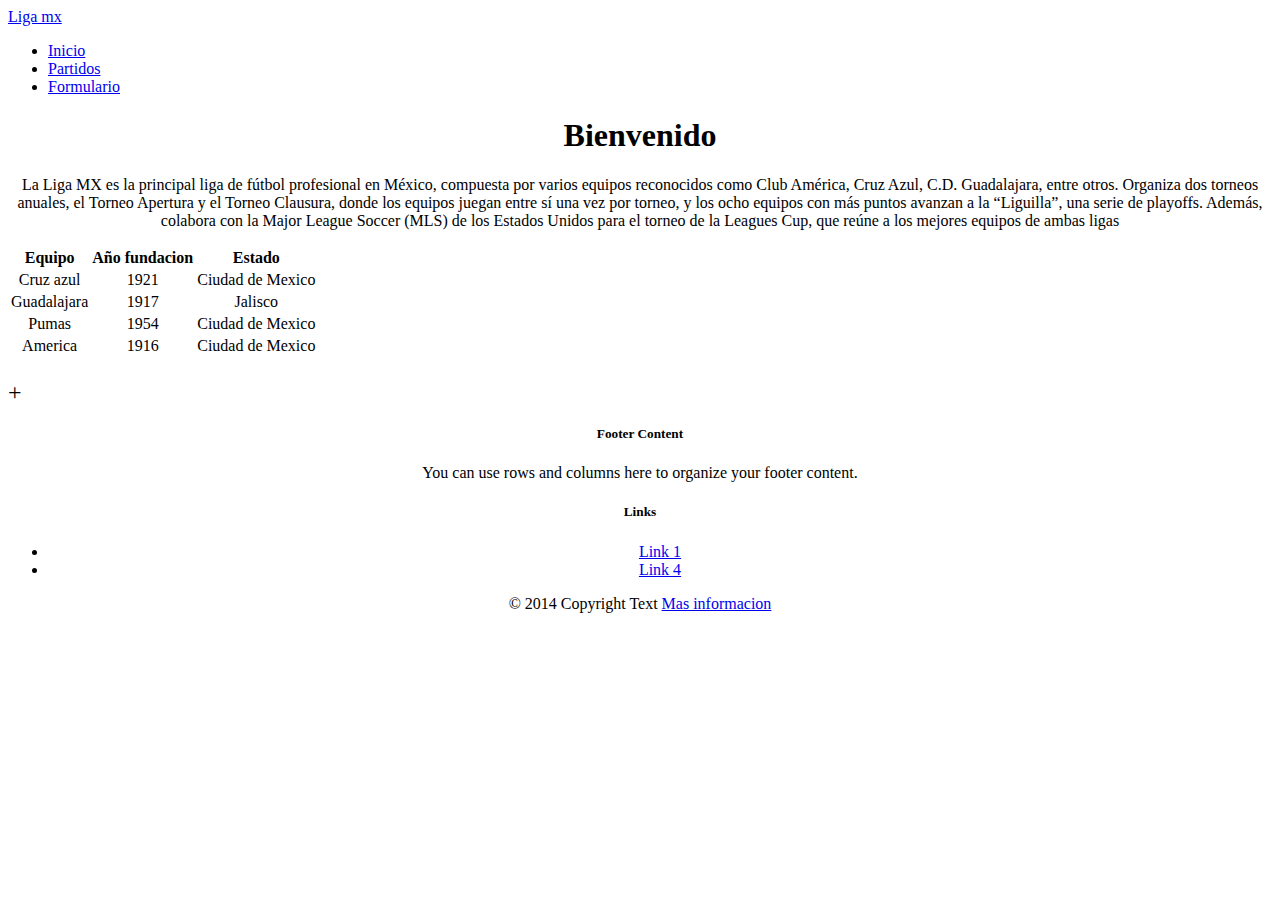
==== index.html @ eaaaf104 "Add files via upload" ====
<!DOCTYPE html>
<html lang="en">

<head>
  <meta charset="UTF-8">
  <meta name="viewport" content="width=device-width, initial-scale=1.0">
  <title>Programacion Web</title>
  <link href="https://fonts.googleapis.com/icon?family=Material+Icons" rel="stylesheet">
  <!--Import materialize.css-->
  <link type="text/css" rel="stylesheet" href="css/materialize.min.css" media="screen,projection" />

  <!--Let browser know website is optimized for mobile-->
  <meta name="viewport" content="width=device-width, initial-scale=1.0" />
  <link rel="stylesheet" href="estilos.css">
</head>

<body>
  <!--JavaScript at end of body for optimized loading-->
  <script type="text/javascript" src="js/materialize.min.js"></script>
  <nav>
    <div class="nav-wrapper">
      <a href="#!" class="brand-logo center">Liga mx</a>
      <ul class="left hide-on-med-and-down">
        <li><a href="sass.html">Inicio</a></li>
        <li><a href="badges.html">Partidos</a></li>
        <li class="active"><a href="collapsible.html">Formulario</a></li>
      </ul>
    </div>
  </nav>
  <h1>Bienvenido</h1>
  <table1>
    <tr>
      <p>La Liga MX es la principal liga de fútbol profesional en México, compuesta por varios equipos reconocidos como Club
        América, Cruz Azul, C.D. Guadalajara, entre otros. Organiza dos torneos anuales, el Torneo Apertura y el Torneo
        Clausura, donde los equipos juegan entre sí una vez por torneo, y los ocho equipos con más puntos avanzan a la
        “Liguilla”, una serie de playoffs. Además, colabora con la Major League Soccer (MLS) de los Estados Unidos para el
        torneo de la Leagues Cup, que reúne a los mejores equipos de ambas ligas</p>
    </tr>
  </table>
  <table>
    <thead>
      <tr>
        <th>Equipo</th>
        <th>Año fundacion</th>
        <th>Estado</th>
      </tr>
    </thead>

    <tbody>
      <tr>
        <td>Cruz azul</td>
        <td>1921</td>
        <td>Ciudad de Mexico</td>
      </tr>
      <tr>
        <td>Guadalajara</td>
        <td>1917</td>
        <td>Jalisco</td>
      </tr>
      <tr>
        <td>Pumas</td>
        <td>1954</td>
        <td>Ciudad de Mexico</td>
      </tr>
      <tr>
        <td>America</td>
        <td>1916</td>
        <td>Ciudad de Mexico</td>
      </tr>
    </tbody>
  </table>
  <br>
  <a class="btn-floating btn-large waves-effect waves-light red"><i class="material-icons"> + </i></a>
  <footer class="page-footer">
    <div class="container">
      <div class="row">
        <div class="col l6 s12">
          <h5 class="white-text">Footer Content</h5>
          <p class="grey-text text-lighten-4">You can use rows and columns here to organize your footer content.</p>
        </div>
        <div class="col l4 offset-l2 s12">
          <h5 class="white-text">Links</h5>
          <ul>
            <li><a class="grey-text text-lighten-3" href="#!">Link 1</a></li>
            <li><a class="grey-text text-lighten-3" href="#!">Link 4</a></li>
          </ul>
        </div>
      </div>
    </div>
    <div class="footer-copyright">
      <div class="container">
        © 2014 Copyright Text
        <a class="grey-text text-lighten-4 right" href="#!">Mas informacion</a>
      </div>
    </div>
  </footer>
</body>

</html>
---- estilos.css ----
h1{
    text-align: center;
}
table1{
    text-align: center;
}
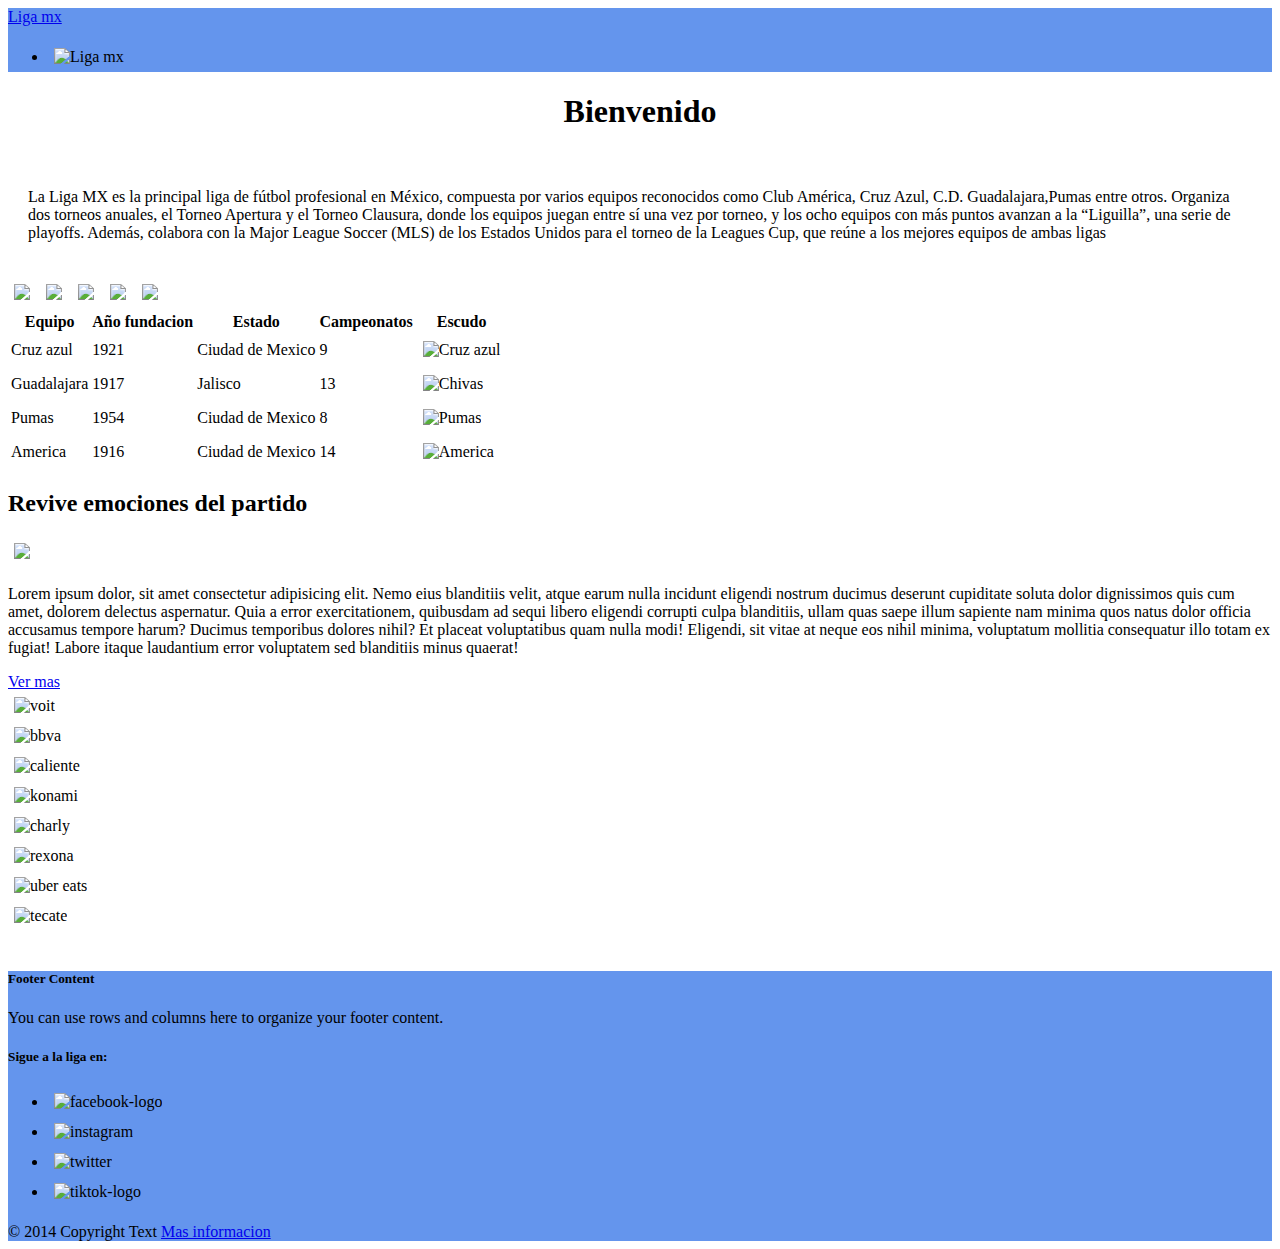
==== commit d7eedb30: "Add files via upload" ====
--- a/index.html
+++ b/index.html
@@ -12,6 +12,7 @@
   <!--Let browser know website is optimized for mobile-->
   <meta name="viewport" content="width=device-width, initial-scale=1.0" />
   <link rel="stylesheet" href="estilos.css">
+  <link rel="stylesheet" href="liga.js">
 </head>
 
 <body>
@@ -21,57 +22,127 @@
     <div class="nav-wrapper">
       <a href="#!" class="brand-logo center">Liga mx</a>
       <ul class="left hide-on-med-and-down">
-        <li><a href="sass.html">Inicio</a></li>
-        <li><a href="badges.html">Partidos</a></li>
-        <li class="active"><a href="collapsible.html">Formulario</a></li>
+        <li><img src="https://upload.wikimedia.org/wikipedia/en/thumb/8/8f/Liga_MX.svg/1280px-Liga_MX.svg.png"
+            alt="Liga mx" width="100px"></a></li>
       </ul>
     </div>
   </nav>
-  <h1>Bienvenido</h1>
-  <table1>
-    <tr>
-      <p>La Liga MX es la principal liga de fútbol profesional en México, compuesta por varios equipos reconocidos como Club
-        América, Cruz Azul, C.D. Guadalajara, entre otros. Organiza dos torneos anuales, el Torneo Apertura y el Torneo
+  <div>
+    <h1>Bienvenido</h1>
+  </div>
+  <section>
+    <div class="textoliga">
+      <p>La Liga MX es la principal liga de fútbol profesional en México, compuesta por varios equipos reconocidos como
+        Club
+        América, Cruz Azul, C.D. Guadalajara,Pumas entre otros. Organiza dos torneos anuales, el Torneo Apertura y el
+        Torneo
         Clausura, donde los equipos juegan entre sí una vez por torneo, y los ocho equipos con más puntos avanzan a la
-        “Liguilla”, una serie de playoffs. Además, colabora con la Major League Soccer (MLS) de los Estados Unidos para el
+        “Liguilla”, una serie de playoffs. Además, colabora con la Major League Soccer (MLS) de los Estados Unidos para
+        el
         torneo de la Leagues Cup, que reúne a los mejores equipos de ambas ligas</p>
-    </tr>
-  </table>
-  <table>
+    </div>
+  <section>
+    <div class="carousel">
+      <a class="carousel-item" href="#one!"><img src="https://th.bing.com/th?id=OIF.%2bpMvL51kElWowxsB88bG6w&rs=1&pid=ImgDetMain"></a>
+      <a class="carousel-item" href="#two!"><img src="https://th.bing.com/th/id/OIF.poL5AXnhHr1JZkPPqVJLiw?rs=1&pid=ImgDetMain"></a>
+      <a class="carousel-item" href="#three!"><img src="https://entretodos.com.mx/wp-content/uploads/2021/11/estadio_akron.jpg"></a>
+      <a class="carousel-item" href="#four!"><img src="https://th.bing.com/th/id/OIF.fRF5UsrgCXTUMyIEYJr3fA?rs=1&pid=ImgDetMain"></a>
+      <a class="carousel-item" href="#five!"><img src="https://proyectopuente.com.mx/wp-content/uploads/2023/05/liga-mx-trofeo.jpg"></a>
+    </div>
+  </section>
+  </section>
+  <table class="centered">
     <thead>
       <tr>
         <th>Equipo</th>
         <th>Año fundacion</th>
         <th>Estado</th>
+        <th>Campeonatos</th>
+        <th>Escudo</th>
       </tr>
     </thead>
-
     <tbody>
       <tr>
         <td>Cruz azul</td>
         <td>1921</td>
         <td>Ciudad de Mexico</td>
+        <td>9</td>
+        <td><img src="https://th.bing.com/th/id/OIP.jmp6NRywtiriy1Tr5iONZQAAAA?rs=1&pid=ImgDetMain" alt="Cruz azul"
+            width="5px"></td>
       </tr>
       <tr>
         <td>Guadalajara</td>
         <td>1917</td>
         <td>Jalisco</td>
+        <td>13</td>
+        <td><img src="https://i.pinimg.com/originals/83/d8/8a/83d88a04c4e5c0b7189f9db04ac5fa30.png" alt="Chivas"
+            width="5px"></td>
       </tr>
       <tr>
         <td>Pumas</td>
         <td>1954</td>
         <td>Ciudad de Mexico</td>
+        <td>8</td>
+        <td><img src="https://logodownload.org/wp-content/uploads/2020/06/pumas-unam-logo-1-1.png" alt="Pumas"
+            width="5px"></td>
       </tr>
       <tr>
         <td>America</td>
         <td>1916</td>
         <td>Ciudad de Mexico</td>
+        <td>14</td>
+        <td><img src="https://th.bing.com/th/id/OIP.dUttNoaIo_7HBmzp4xTnVgAAAA?rs=1&pid=ImgDetMain" alt="America"
+            width="5px"></td>
       </tr>
     </tbody>
   </table>
+  <div class="col m12 m12">
+    <h2 class="header">Revive emociones del partido </h2>
+    <div class="card horizontal">
+      <div class="card-image">
+        <img src="https://ovaciones.com/wp-content/uploads/2024/05/PUMAS-PACHUCA.jpg">
+      </div>
+      <div class="card-stacked">
+        <div class="card-content">
+          <p>Lorem ipsum dolor, sit amet consectetur adipisicing elit. Nemo eius blanditiis velit, atque earum nulla
+            incidunt eligendi nostrum ducimus deserunt cupiditate soluta dolor dignissimos quis cum amet, dolorem
+            delectus aspernatur.
+            Quia a error exercitationem, quibusdam ad sequi libero eligendi corrupti culpa blanditiis, ullam quas saepe
+            illum sapiente nam minima quos natus dolor officia accusamus tempore harum? Ducimus temporibus dolores
+            nihil?
+            Et placeat voluptatibus quam nulla modi! Eligendi, sit vitae at neque eos nihil minima, voluptatum mollitia
+            consequatur illo totam ex fugiat! Labore itaque laudantium error voluptatem sed blanditiis minus quaerat!
+          </p>
+        </div>
+        <div class="card-action">
+          <a href="#">Ver mas</a>
+        </div>
+      </div>
+    </div>
+  </div>
+  <div class="row">
+    <div class="col s1"><img src="https://seeklogo.com/images/V/voit-logo-163B658878-seeklogo.com.png" alt="voit"></div>
+    <div class="col s1"><img
+        src="https://th.bing.com/th/id/R.a0aabf8150eedbdcd07fae7b697e8817?rik=ealjkXM%2bfmUXKw&pid=ImgRaw&r=0"
+        alt="bbva"></div>
+    <div class="col s1"><img src="https://codigosapuestas.mx/wp-content/uploads/2020/04/Caliente-Logo.png"
+        alt="caliente"></div>
+    <div class="col s1"><img src="https://th.bing.com/th/id/OIP.aFGqTkd8pRuymk1vPH3MlAHaBm?rs=1&pid=ImgDetMain"
+        alt="konami"></div>
+  </div>
+  <div class="row">
+    <div class="col s1"><img src="https://th.bing.com/th/id/OIP.h9LiRc1bvAJFj5r5CY6ciAHaHa?rs=1&pid=ImgDetMain"
+        alt="charly"></div>
+    <div class="col s1"><img src="https://logos-world.net/wp-content/uploads/2020/11/Rexona-Logo-2015-present.jpg"
+        alt="rexona"></div>
+    <div class="col s1"><img
+        src="https://th.bing.com/th/id/R.4f02466184cb602ddbfb823deb926905?rik=GWve4xVTsRZslA&pid=ImgRaw&r=0"
+        alt="uber eats"></div>
+    <div class="col s1"><img src="https://cstoredecisions.com/wp-content/uploads/2018/04/TECATE-LOGO-FULL2567413.jpg"
+        alt="tecate"></div>
+  </div>
   <br>
-  <a class="btn-floating btn-large waves-effect waves-light red"><i class="material-icons"> + </i></a>
-  <footer class="page-footer">
+  <footer class="page-footer imgfoot">
     <div class="container">
       <div class="row">
         <div class="col l6 s12">
@@ -79,10 +150,16 @@
           <p class="grey-text text-lighten-4">You can use rows and columns here to organize your footer content.</p>
         </div>
         <div class="col l4 offset-l2 s12">
-          <h5 class="white-text">Links</h5>
+          <h5 class="white-text">Sigue a la liga en:</h5>
           <ul>
-            <li><a class="grey-text text-lighten-3" href="#!">Link 1</a></li>
-            <li><a class="grey-text text-lighten-3" href="#!">Link 4</a></li>
+            <li><img src="https://logodownload.org/wp-content/uploads/2014/09/facebook-logo-1-2.png" alt="facebook-logo"
+                width="10px"></li>
+            <li><img src="https://th.bing.com/th/id/OIP.4yOhxJCs2K0_hNHRpteMmgAAAA?rs=1&pid=ImgDetMain" alt="instagram"
+                width="10px"></li>
+            <li><img src="https://logodownload.org/wp-content/uploads/2014/09/twitter-logo-4.png" alt="twitter"
+                width="10px"></li>
+            <li><img src="https://logodownload.org/wp-content/uploads/2019/08/tiktok-logo-0-1.png" alt="tiktok-logo"
+                width="10px"></li>
           </ul>
         </div>
       </div>
--- a/estilos.css
+++ b/estilos.css
@@ -1,6 +1,21 @@
 h1{
     text-align: center;
 }
-table1{
-    text-align: center;
+img{
+    width: 80px;
+    padding: 6px;
+}
+nav{
+    background-color: cornflowerblue;
+}
+.textoliga{
+    padding: 20px;
+
+}
+.page-footer{
+    background-color: cornflowerblue;
+}
+.cuatrograndes{
+    padding: auto;
+    border-radius: 100px;
 }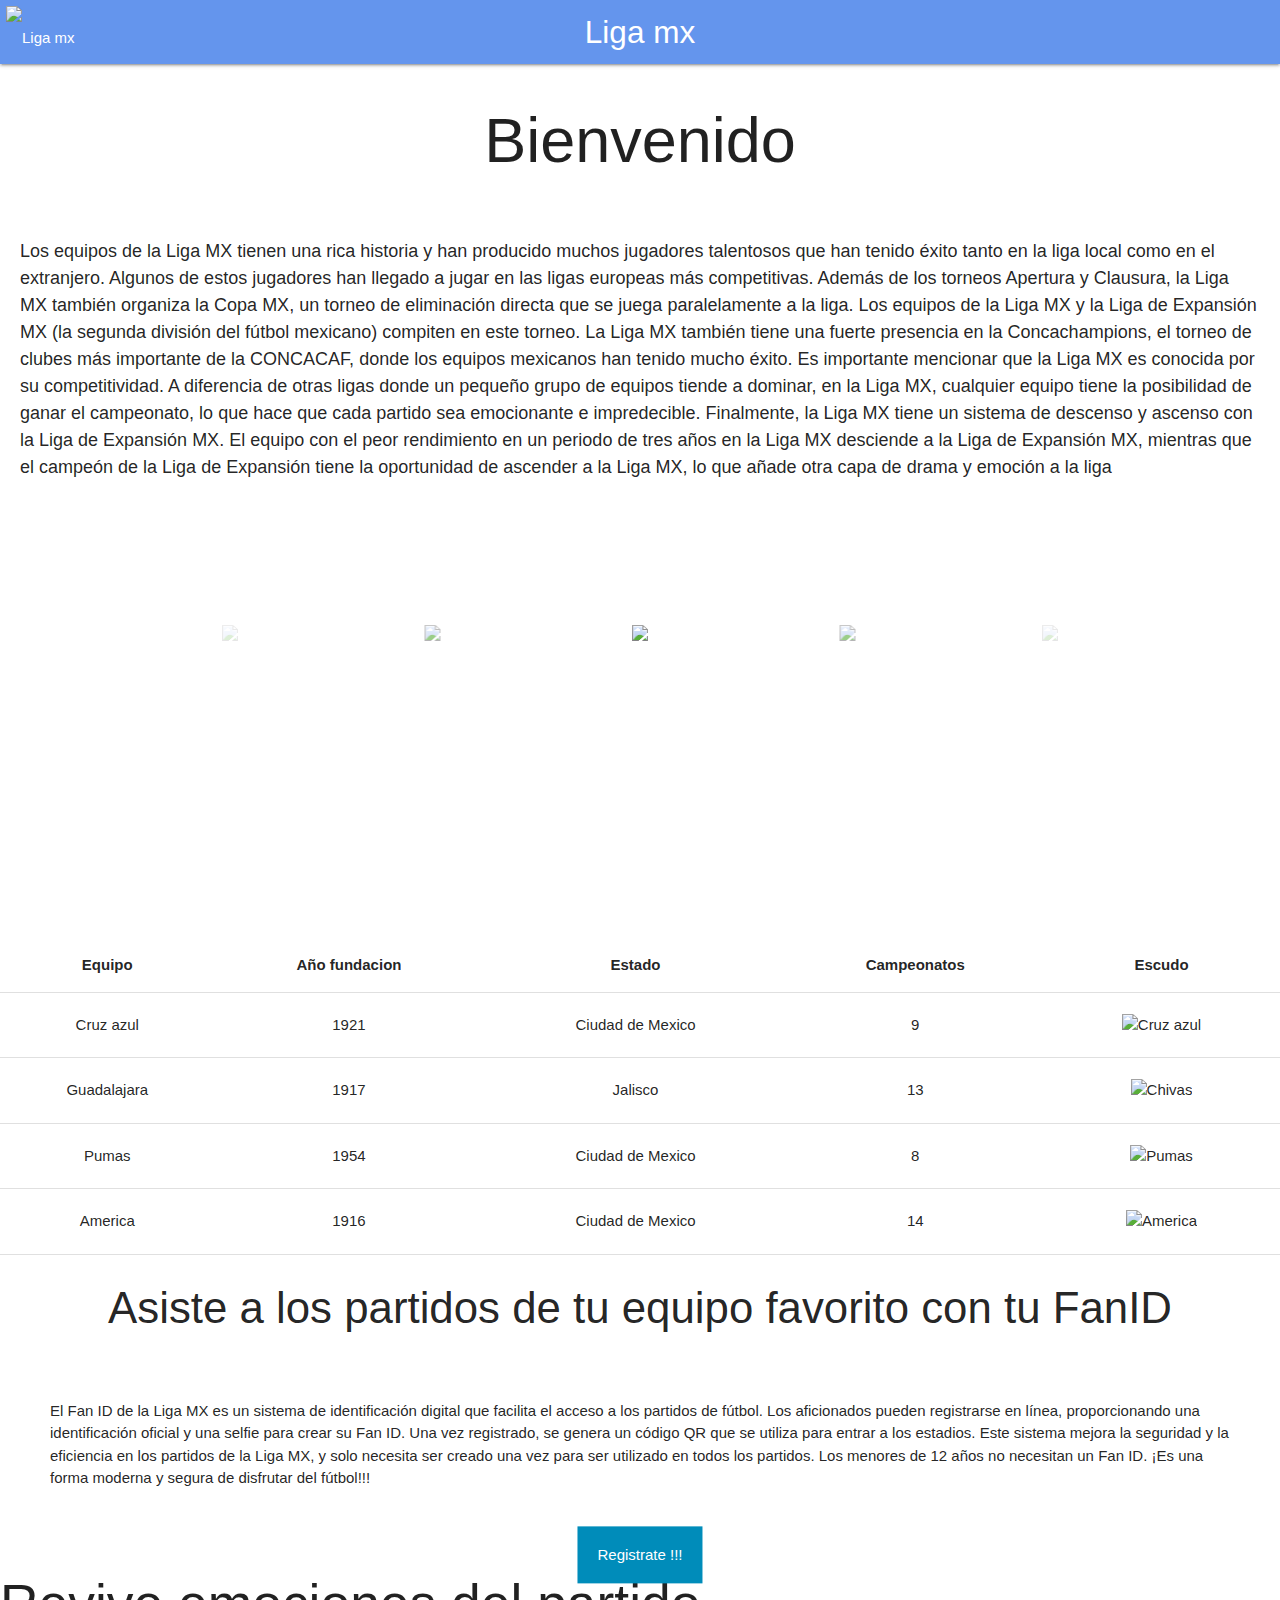
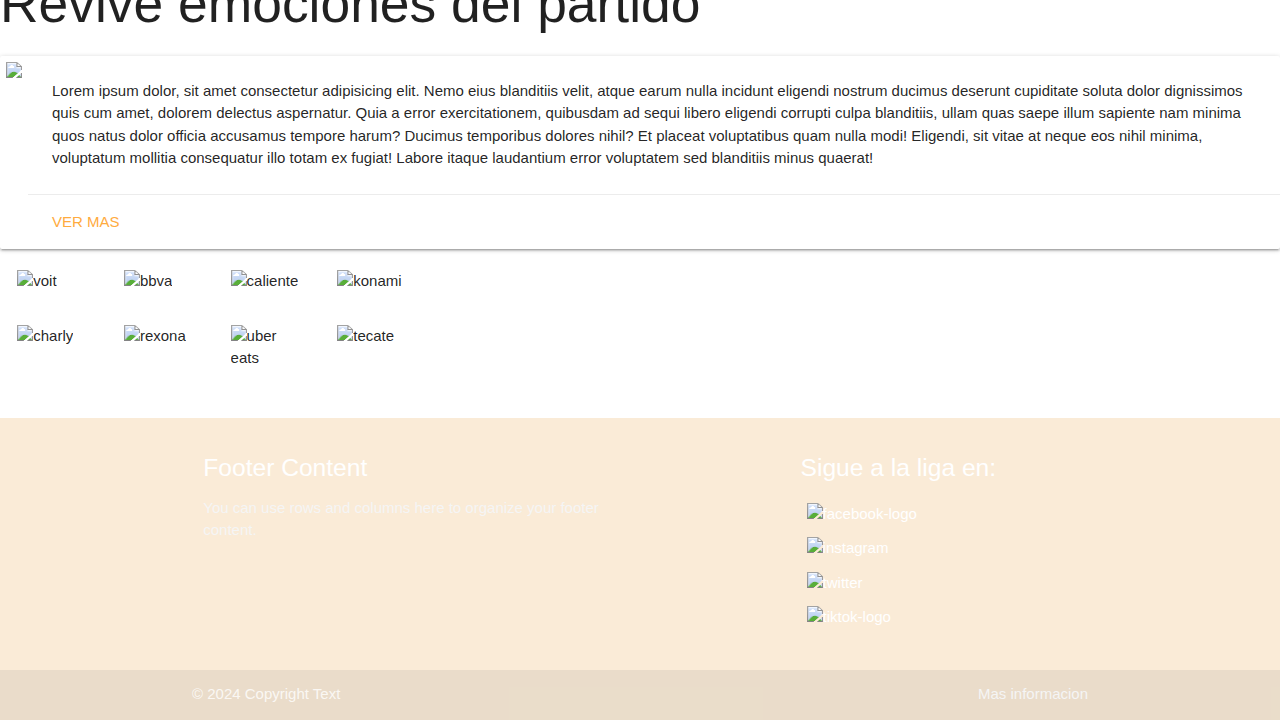
==== commit f7fd94ae: "Add files via upload" ====
--- a/index.html
+++ b/index.html
@@ -8,6 +8,8 @@
   <link href="https://fonts.googleapis.com/icon?family=Material+Icons" rel="stylesheet">
   <!--Import materialize.css-->
   <link type="text/css" rel="stylesheet" href="css/materialize.min.css" media="screen,projection" />
+  <link rel="stylesheet" href="https://cdnjs.cloudflare.com/ajax/libs/materialize/1.0.0/css/materialize.min.css">
+  <link href="https://fonts.googleapis.com/icon?family=Material+Icons" rel="stylesheet">
 
   <!--Let browser know website is optimized for mobile-->
   <meta name="viewport" content="width=device-width, initial-scale=1.0" />
@@ -16,8 +18,10 @@
 </head>
 
 <body>
+  <script src="liga.js"></script>
   <!--JavaScript at end of body for optimized loading-->
   <script type="text/javascript" src="js/materialize.min.js"></script>
+  <script src="https://cdnjs.cloudflare.com/ajax/libs/materialize/1.0.0/js/materialize.min.js"></script>
   <nav>
     <div class="nav-wrapper">
       <a href="#!" class="brand-logo center">Liga mx</a>
@@ -32,25 +36,48 @@
   </div>
   <section>
     <div class="textoliga">
-      <p>La Liga MX es la principal liga de fútbol profesional en México, compuesta por varios equipos reconocidos como
-        Club
-        América, Cruz Azul, C.D. Guadalajara,Pumas entre otros. Organiza dos torneos anuales, el Torneo Apertura y el
-        Torneo
-        Clausura, donde los equipos juegan entre sí una vez por torneo, y los ocho equipos con más puntos avanzan a la
-        “Liguilla”, una serie de playoffs. Además, colabora con la Major League Soccer (MLS) de los Estados Unidos para
-        el
-        torneo de la Leagues Cup, que reúne a los mejores equipos de ambas ligas</p>
-    </div>
-  <section>
-    <div class="carousel">
-      <a class="carousel-item" href="#one!"><img src="https://th.bing.com/th?id=OIF.%2bpMvL51kElWowxsB88bG6w&rs=1&pid=ImgDetMain"></a>
-      <a class="carousel-item" href="#two!"><img src="https://th.bing.com/th/id/OIF.poL5AXnhHr1JZkPPqVJLiw?rs=1&pid=ImgDetMain"></a>
-      <a class="carousel-item" href="#three!"><img src="https://entretodos.com.mx/wp-content/uploads/2021/11/estadio_akron.jpg"></a>
-      <a class="carousel-item" href="#four!"><img src="https://th.bing.com/th/id/OIF.fRF5UsrgCXTUMyIEYJr3fA?rs=1&pid=ImgDetMain"></a>
-      <a class="carousel-item" href="#five!"><img src="https://proyectopuente.com.mx/wp-content/uploads/2023/05/liga-mx-trofeo.jpg"></a>
+      <p>
+        Los equipos de la Liga MX tienen una rica historia y han producido muchos jugadores talentosos que han tenido
+        éxito tanto en la liga local como en el extranjero. Algunos de estos jugadores han llegado a jugar en las ligas
+        europeas más competitivas.
+
+        Además de los torneos Apertura y Clausura, la Liga MX también organiza la Copa MX, un torneo de eliminación
+        directa que se juega paralelamente a la liga. Los equipos de la Liga MX y la Liga de Expansión MX (la segunda
+        división del fútbol mexicano) compiten en este torneo.
+
+        La Liga MX también tiene una fuerte presencia en la Concachampions, el torneo de clubes más importante de la
+        CONCACAF, donde los equipos mexicanos han tenido mucho éxito.
+
+        Es importante mencionar que la Liga MX es conocida por su competitividad. A diferencia de otras ligas donde un
+        pequeño grupo de equipos tiende a dominar, en la Liga MX, cualquier equipo tiene la posibilidad de ganar el
+        campeonato, lo que hace que cada partido sea emocionante e impredecible.
+
+        Finalmente, la Liga MX tiene un sistema de descenso y ascenso con la Liga de Expansión MX. El equipo con el peor
+        rendimiento en un periodo de tres años en la Liga MX desciende a la Liga de Expansión MX, mientras que el
+        campeón de la Liga de Expansión tiene la oportunidad de ascender a la Liga MX, lo que añade otra capa de drama y
+        emoción a la liga</p>
     </div>
   </section>
-  </section>
+  <div class="container">
+    <div class="row">
+      <div class="col s12">
+        <section>
+          <div class="carousel center">
+            <a class="carousel-item" href="#one!"><img
+                src="https://th.bing.com/th?id=OIF.%2bpMvL51kElWowxsB88bG6w&rs=1&pid=ImgDetMain"></a>
+            <a class="carousel-item" href="#two!"><img
+                src="https://th.bing.com/th/id/OIF.poL5AXnhHr1JZkPPqVJLiw?rs=1&pid=ImgDetMain"></a>
+            <a class="carousel-item" href="#three!"><img
+                src="https://entretodos.com.mx/wp-content/uploads/2021/11/estadio_akron.jpg"></a>
+            <a class="carousel-item" href="#four!"><img
+                src="https://th.bing.com/th/id/OIF.fRF5UsrgCXTUMyIEYJr3fA?rs=1&pid=ImgDetMain"></a>
+            <a class="carousel-item" href="#five!"><img
+                src="https://proyectopuente.com.mx/wp-content/uploads/2023/05/liga-mx-trofeo.jpg"></a>
+          </div>
+        </section>
+      </div>
+    </div>
+  </div>
   <table class="centered">
     <thead>
       <tr>
@@ -96,6 +123,14 @@
       </tr>
     </tbody>
   </table>
+  <h3 class="tituloid">Asiste a los partidos de tu equipo favorito con tu FanID</h3>
+  <p class="parraid">El Fan ID de la Liga MX es un sistema de identificación digital que facilita el acceso a los partidos de fútbol.
+    Los aficionados pueden registrarse en línea, proporcionando una identificación oficial y una selfie para crear su
+    Fan ID. Una vez registrado, se genera un código QR que se utiliza para entrar a los estadios. Este sistema mejora la
+    seguridad y la eficiencia en los partidos de la Liga MX, y solo necesita ser creado una vez para ser utilizado en
+    todos los partidos. Los menores de 12 años no necesitan un Fan ID. ¡Es una forma moderna y segura de disfrutar del
+    fútbol!!!</p>
+    <a href="formulario.html"><button>Registrate !!!</button></a>
   <div class="col m12 m12">
     <h2 class="header">Revive emociones del partido </h2>
     <div class="card horizontal">
@@ -166,7 +201,7 @@
     </div>
     <div class="footer-copyright">
       <div class="container">
-        © 2014 Copyright Text
+        © 2024 Copyright Text
         <a class="grey-text text-lighten-4 right" href="#!">Mas informacion</a>
       </div>
     </div>
--- a/estilos.css
+++ b/estilos.css
@@ -10,12 +10,50 @@
 }
 .textoliga{
     padding: 20px;
+    font-size: large;
 
 }
 .page-footer{
-    background-color: cornflowerblue;
+    background-color:antiquewhite;
 }
 .cuatrograndes{
     padding: auto;
     border-radius: 100px;
-}+}
+.carrusel .carrusel-item{
+    display: flex;
+    flex-direction: column;
+    justify-content: center;
+    align-items: center;
+    user-select: none;
+    width: 500px;
+    height: 500px;
+}
+.carrusel img{
+    width: 100%;
+    height: 100%;
+    object-fit: cover;
+    position: absolute;
+    top: 0;
+    left: 0;
+    z-index: -1;
+    border-radius: 15px;
+}
+.tituloid{
+    text-align: center;
+}
+.parraid{
+    padding: 50px;
+
+}
+button{
+    position: absolute;
+    left: 50%;
+    transform: translate(-50%, -50%);
+    padding: 20px 20px;
+    background-color: #008CBA; /* Color del botón */
+    color: white; /* Color del texto */
+    border: none;
+    cursor: pointer;
+    text-decoration: none;
+}
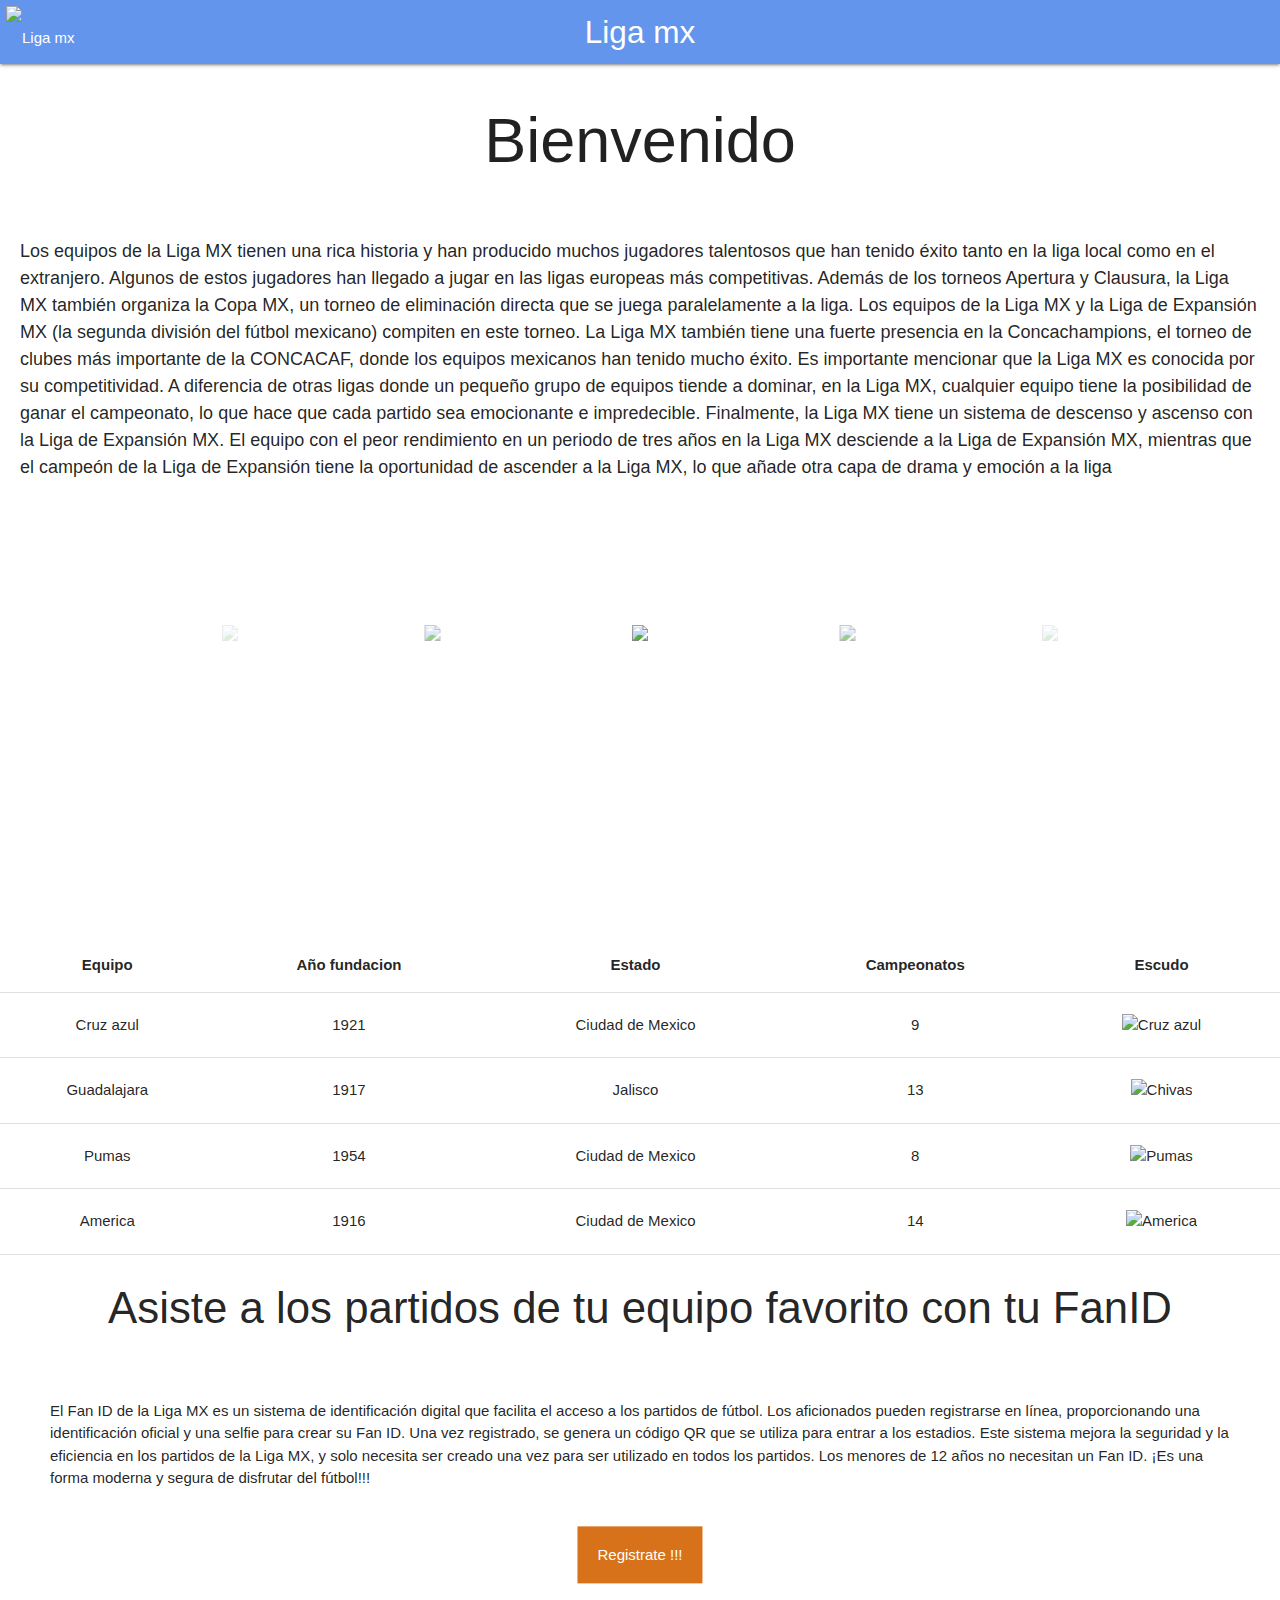
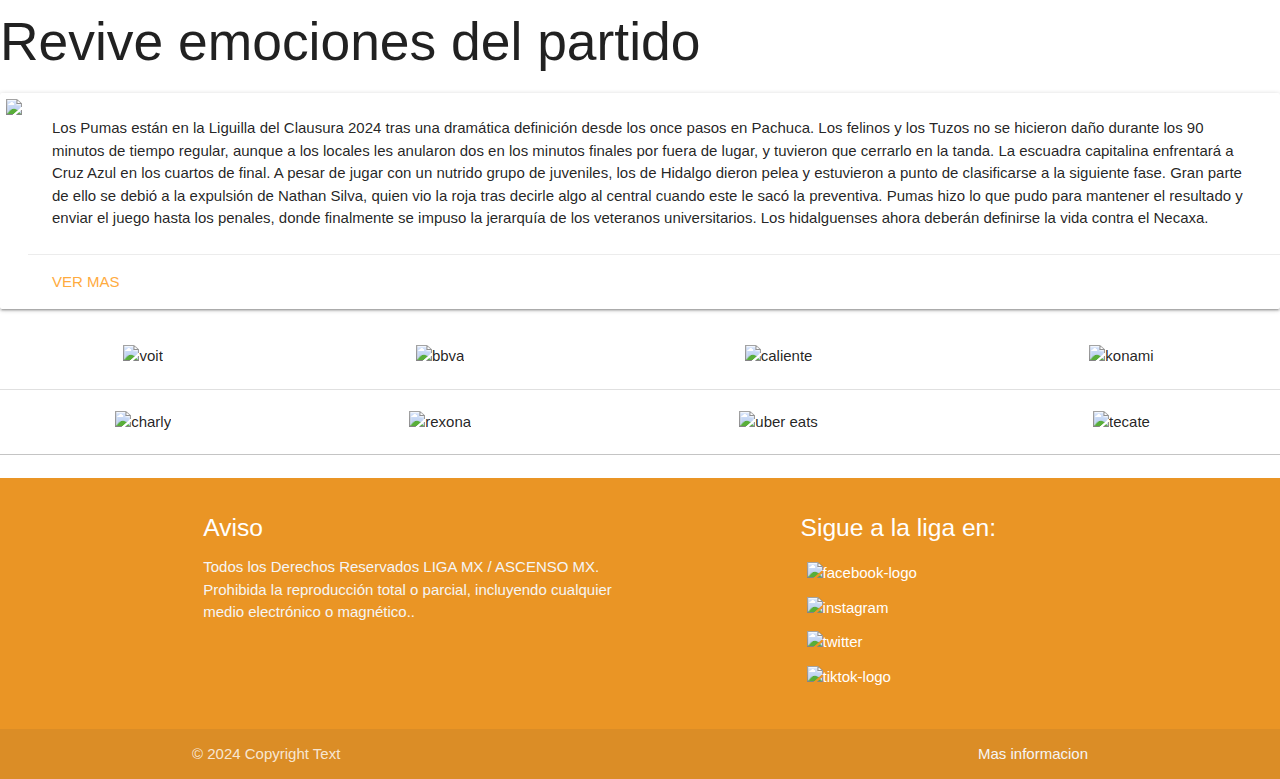
==== commit ab139cc1: "Add files via upload" ====
--- a/index.html
+++ b/index.html
@@ -124,13 +124,15 @@
     </tbody>
   </table>
   <h3 class="tituloid">Asiste a los partidos de tu equipo favorito con tu FanID</h3>
-  <p class="parraid">El Fan ID de la Liga MX es un sistema de identificación digital que facilita el acceso a los partidos de fútbol.
+  <p class="parraid">El Fan ID de la Liga MX es un sistema de identificación digital que facilita el acceso a los
+    partidos de fútbol.
     Los aficionados pueden registrarse en línea, proporcionando una identificación oficial y una selfie para crear su
     Fan ID. Una vez registrado, se genera un código QR que se utiliza para entrar a los estadios. Este sistema mejora la
     seguridad y la eficiencia en los partidos de la Liga MX, y solo necesita ser creado una vez para ser utilizado en
     todos los partidos. Los menores de 12 años no necesitan un Fan ID. ¡Es una forma moderna y segura de disfrutar del
     fútbol!!!</p>
-    <a href="formulario.html"><button>Registrate !!!</button></a>
+  <a href="formulario.html"><button>Registrate !!!</button></a>
+  <br>
   <div class="col m12 m12">
     <h2 class="header">Revive emociones del partido </h2>
     <div class="card horizontal">
@@ -139,14 +141,16 @@
       </div>
       <div class="card-stacked">
         <div class="card-content">
-          <p>Lorem ipsum dolor, sit amet consectetur adipisicing elit. Nemo eius blanditiis velit, atque earum nulla
-            incidunt eligendi nostrum ducimus deserunt cupiditate soluta dolor dignissimos quis cum amet, dolorem
-            delectus aspernatur.
-            Quia a error exercitationem, quibusdam ad sequi libero eligendi corrupti culpa blanditiis, ullam quas saepe
-            illum sapiente nam minima quos natus dolor officia accusamus tempore harum? Ducimus temporibus dolores
-            nihil?
-            Et placeat voluptatibus quam nulla modi! Eligendi, sit vitae at neque eos nihil minima, voluptatum mollitia
-            consequatur illo totam ex fugiat! Labore itaque laudantium error voluptatem sed blanditiis minus quaerat!
+          <p>Los Pumas están en la Liguilla del Clausura 2024 tras una dramática definición desde los once pasos en
+            Pachuca. Los felinos y los Tuzos no se hicieron daño durante los 90 minutos de tiempo regular, aunque a los
+            locales les anularon dos en los minutos finales por fuera de lugar, y tuvieron que cerrarlo en la tanda. La
+            escuadra capitalina enfrentará a Cruz Azul en los cuartos de final.
+
+            A pesar de jugar con un nutrido grupo de juveniles, los de Hidalgo dieron pelea y estuvieron a punto de
+            clasificarse a la siguiente fase. Gran parte de ello se debió a la expulsión de Nathan Silva, quien vio la
+            roja tras decirle algo al central cuando este le sacó la preventiva. Pumas hizo lo que pudo para mantener el
+            resultado y enviar el juego hasta los penales, donde finalmente se impuso la jerarquía de los veteranos
+            universitarios. Los hidalguenses ahora deberán definirse la vida contra el Necaxa.
           </p>
         </div>
         <div class="card-action">
@@ -155,46 +159,49 @@
       </div>
     </div>
   </div>
-  <div class="row">
-    <div class="col s1"><img src="https://seeklogo.com/images/V/voit-logo-163B658878-seeklogo.com.png" alt="voit"></div>
-    <div class="col s1"><img
-        src="https://th.bing.com/th/id/R.a0aabf8150eedbdcd07fae7b697e8817?rik=ealjkXM%2bfmUXKw&pid=ImgRaw&r=0"
-        alt="bbva"></div>
-    <div class="col s1"><img src="https://codigosapuestas.mx/wp-content/uploads/2020/04/Caliente-Logo.png"
-        alt="caliente"></div>
-    <div class="col s1"><img src="https://th.bing.com/th/id/OIP.aFGqTkd8pRuymk1vPH3MlAHaBm?rs=1&pid=ImgDetMain"
-        alt="konami"></div>
-  </div>
-  <div class="row">
-    <div class="col s1"><img src="https://th.bing.com/th/id/OIP.h9LiRc1bvAJFj5r5CY6ciAHaHa?rs=1&pid=ImgDetMain"
-        alt="charly"></div>
-    <div class="col s1"><img src="https://logos-world.net/wp-content/uploads/2020/11/Rexona-Logo-2015-present.jpg"
-        alt="rexona"></div>
-    <div class="col s1"><img
-        src="https://th.bing.com/th/id/R.4f02466184cb602ddbfb823deb926905?rik=GWve4xVTsRZslA&pid=ImgRaw&r=0"
-        alt="uber eats"></div>
-    <div class="col s1"><img src="https://cstoredecisions.com/wp-content/uploads/2018/04/TECATE-LOGO-FULL2567413.jpg"
-        alt="tecate"></div>
-  </div>
+  <section class="patrocinadores">
+    <table class="centered responsive-table">
+      <tbody>
+        <tr>
+          <td><img src="https://seeklogo.com/images/V/voit-logo-163B658878-seeklogo.com.png" alt="voit"></td>
+          <td><img
+              src="https://th.bing.com/th/id/R.a0aabf8150eedbdcd07fae7b697e8817?rik=ealjkXM%2bfmUXKw&pid=ImgRaw&r=0"
+              alt="bbva"></td>
+          <td><img src="https://codigosapuestas.mx/wp-content/uploads/2020/04/Caliente-Logo.png" alt="caliente"></td>
+          <td><img src="https://th.bing.com/th/id/OIP.aFGqTkd8pRuymk1vPH3MlAHaBm?rs=1&pid=ImgDetMain" alt="konami"></td>
+        </tr>
+        <tr>
+          <td><img src="https://th.bing.com/th/id/OIP.h9LiRc1bvAJFj5r5CY6ciAHaHa?rs=1&pid=ImgDetMain" alt="charly"></td>
+          <td><img src="https://logos-world.net/wp-content/uploads/2020/11/Rexona-Logo-2015-present.jpg" alt="rexona">
+          </td>
+          <td><img src="https://th.bing.com/th/id/R.4f02466184cb602ddbfb823deb926905?rik=GWve4xVTsRZslA&pid=ImgRaw&r=0"
+              alt="uber eats"></td>
+          <td><img src="https://cstoredecisions.com/wp-content/uploads/2018/04/TECATE-LOGO-FULL2567413.jpg"
+              alt="tecate"></td>
+        </tr>
+        <tr>
+    </table>
+  </section>
   <br>
   <footer class="page-footer imgfoot">
     <div class="container">
       <div class="row">
         <div class="col l6 s12">
-          <h5 class="white-text">Footer Content</h5>
-          <p class="grey-text text-lighten-4">You can use rows and columns here to organize your footer content.</p>
+          <h5 class="white-text">Aviso</h5>
+          <p class="grey-text text-lighten-4">Todos los Derechos Reservados LIGA MX / ASCENSO MX. Prohibida la
+            reproducción total o parcial, incluyendo cualquier medio electrónico o magnético..</p>
         </div>
         <div class="col l4 offset-l2 s12">
           <h5 class="white-text">Sigue a la liga en:</h5>
           <ul>
             <li><img src="https://logodownload.org/wp-content/uploads/2014/09/facebook-logo-1-2.png" alt="facebook-logo"
-                width="10px"></li>
+                width="10px"> <a href="www.facebook.com/LigaBBVAMX/"></a></li>
             <li><img src="https://th.bing.com/th/id/OIP.4yOhxJCs2K0_hNHRpteMmgAAAA?rs=1&pid=ImgDetMain" alt="instagram"
-                width="10px"></li>
+                width="10px"> <a href="www.instagram.com/ligabbvamx/"></a></li>
             <li><img src="https://logodownload.org/wp-content/uploads/2014/09/twitter-logo-4.png" alt="twitter"
-                width="10px"></li>
+                width="10px"><a href="x.com/LigaBBVAMX"></a></li>
             <li><img src="https://logodownload.org/wp-content/uploads/2019/08/tiktok-logo-0-1.png" alt="tiktok-logo"
-                width="10px"></li>
+                width="10px"><a href="www.tiktok.com/@ligabbvamx"></a></li>
           </ul>
         </div>
       </div>
--- a/estilos.css
+++ b/estilos.css
@@ -14,7 +14,7 @@
 
 }
 .page-footer{
-    background-color:antiquewhite;
+    background-color:rgb(234, 149, 37);
 }
 .cuatrograndes{
     padding: auto;
@@ -51,9 +51,18 @@
     left: 50%;
     transform: translate(-50%, -50%);
     padding: 20px 20px;
-    background-color: #008CBA; /* Color del botón */
+    background-color: #d7721a; /* Color del botón */
     color: white; /* Color del texto */
     border: none;
     cursor: pointer;
     text-decoration: none;
 }
+table .patrocinadores {
+    width: 30px;
+}
+.imgred{
+    width: 5px;
+}
+.botonre{
+    align-content: center;
+}